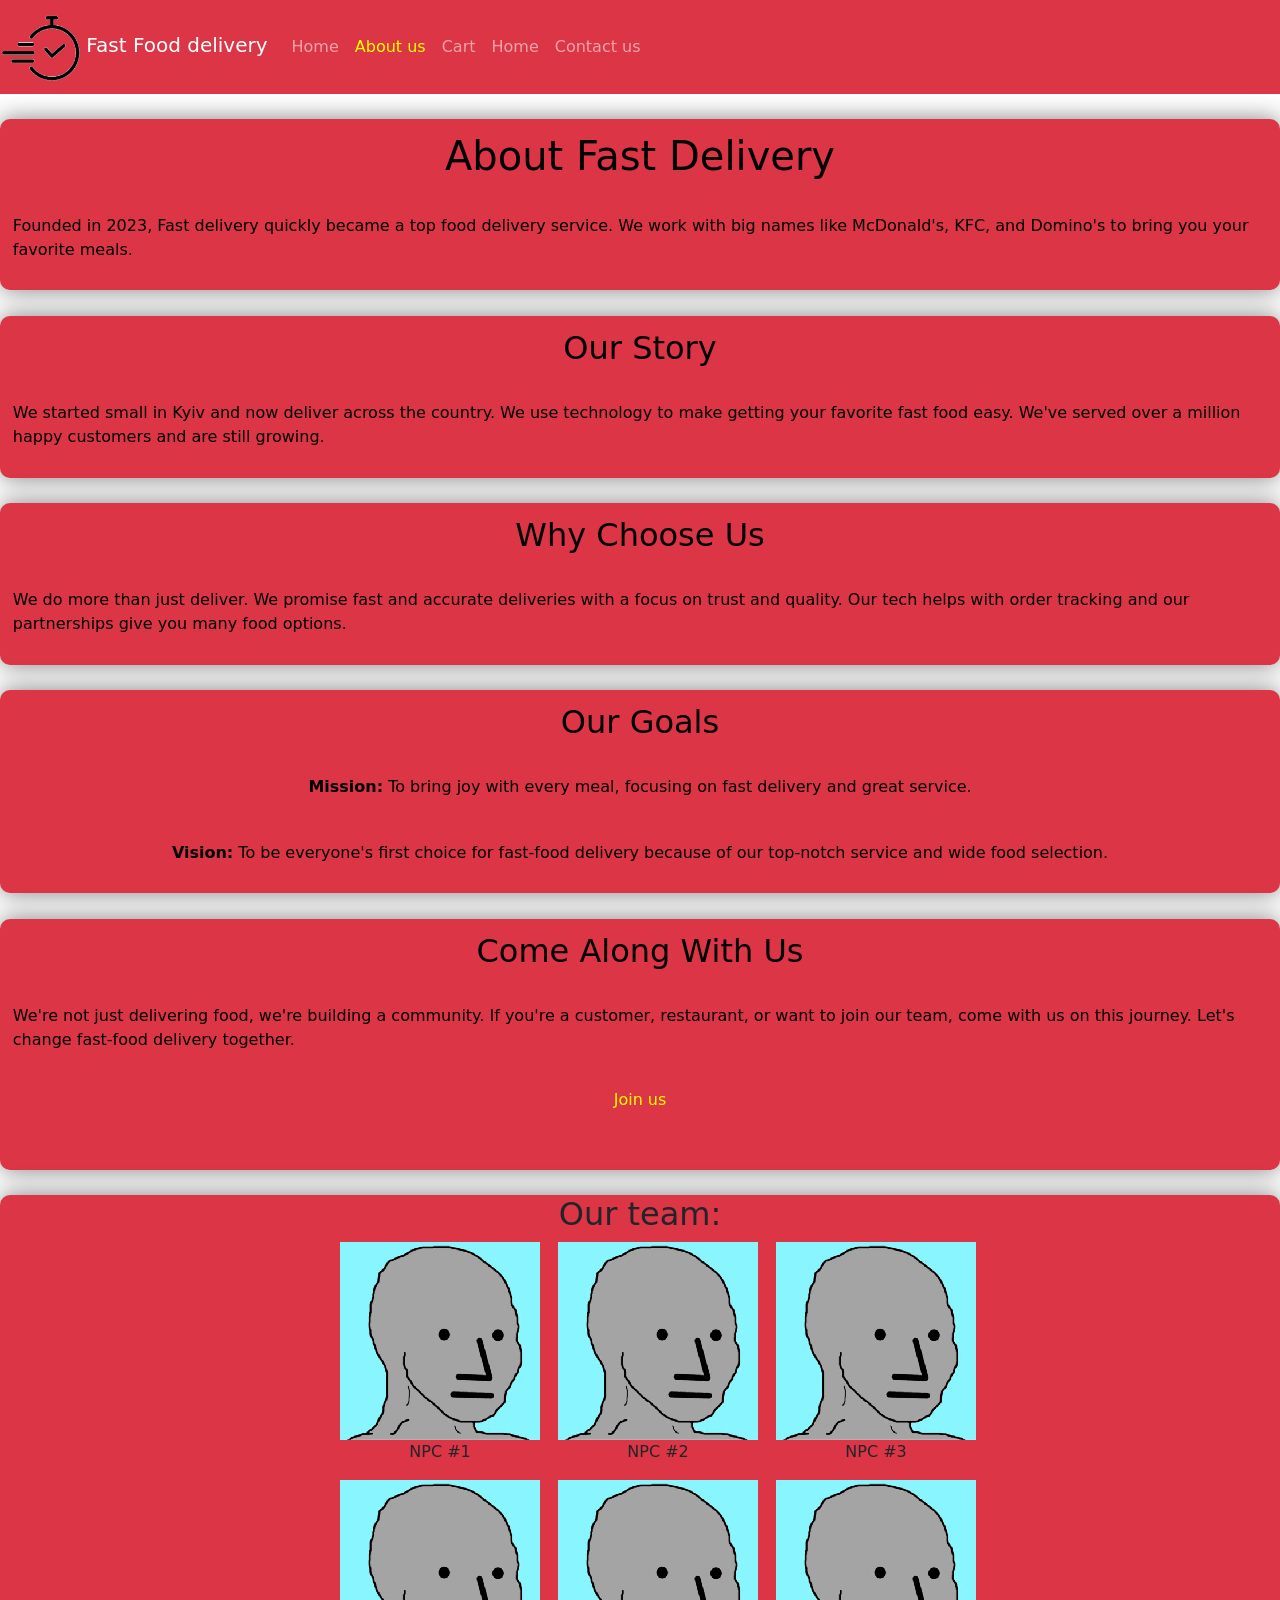
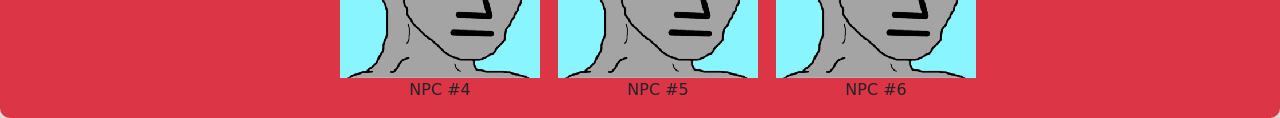
==== AboutUs.html @ 161808b8 "progress" ====
<!DOCTYPE html>
<html lang="en">
<head>
    <meta charset="UTF-8">
    <meta name="viewport" content="width=device-width, initial-scale=1.0">
    <link rel="stylesheet" type="text/css" href="styles/AboutStyle.css"/>
<link href="https://cdn.jsdelivr.net/npm/bootstrap@5.1.3/dist/css/bootstrap.min.css" rel="stylesheet" integrity="sha384-1BmE4kWBq78iYhFldvKuhfTAU6auU8tT94WrHftjDbrCEXSU1oBoqyl2QvZ6jIW3" crossorigin="anonymous">
<script src="https://ajax.googleapis.com/ajax/libs/jquery/3.5.1/jquery.min.js"></script>
<script src="https://cdnjs.cloudflare.com/ajax/libs/popper.js/1.16.0/umd/popper.min.js"></script>
<script src="https://maxcdn.bootstrapcdn.com/bootstrap/4.5.2/js/bootstrap.min.js"></script>
    <title>Document</title>
</head>
<body>
    <header>
        <nav class="navbar navbar-expand-lg navbar-dark bg-danger">
            <a class="navbar-brand" href="#">
                <img src="img/logo.png" alt="Icon" width="80">
                Fast Food delivery
            </a>
            <button class="navbar-toggler" type="button" data-toggle="collapse" data-target="#navbarNav" aria-controls="navbarNav" aria-expanded="false" aria-label="Toggle navigation">
                <span class="navbar-toggler-icon"></span>
            </button>
            <div class="collapse navbar-collapse" id="navbarNav">
                <ul class="navbar-nav ml-auto">
                    <li class="nav-item active">
                        <a class="nav-link" href="index.html">Home</a>
                    </li>
                    <li class="nav-item">
                        <a class="nav-link" style="color: yellow;" href="AboutUs.html">About us</a>
                    </li>
                    <li class="nav-item">
                        <a class="nav-link" href="Cart.html">Cart</a>
                    </li>
                    <li class="nav-item">
                        <a class="nav-link" href="index.html">Home</a>
                    </li>
                    <li class="nav-item">
                        <a class="nav-link" href="Contact.html">Contact us</a>
                    </li>
                </ul>
            </div>
        </nav>
    </header>
    <main class="main">
        <div class="CardAbout">
            <h1 class="Par">About Fast Delivery</h1>
            <p class="Par">Founded in 2023, Fast delivery quickly became a top food delivery service. We work with big names like McDonald's, KFC, and Domino's to bring you your favorite meals.</p>
        </div>
        
        <div class="CardAbout">
            <h2 class="Par">Our Story</h2>
            <p class="Par">We started small in Kyiv and now deliver across the country. We use technology to make getting your favorite fast food easy. We've served over a million happy customers and are still growing.</p>
        </div>
        
        <div class="CardAbout">
            <h2 class="Par">Why Choose Us</h2>
            <p class="Par">We do more than just deliver. We promise fast and accurate deliveries with a focus on trust and quality. Our tech helps with order tracking and our partnerships give you many food options.</p>
        </div>
        
        <div class="CardAbout">
            <h2 class="Par">Our Goals</h2>
            <p class="Par"><b>Mission:</b> To bring joy with every meal, focusing on fast delivery and great service.</p>
            <p class="Par"><b>Vision:</b> To be everyone's first choice for fast-food delivery because of our top-notch service and wide food selection.</p>
        </div>
        
        <div class="CardAbout">
            <h2 class="Par">Come Along With Us</h2>
            <p class="Par">We're not just delivering food, we're building a community. If you're a customer, restaurant, or want to join our team, come with us on this journey. Let's change fast-food delivery together.</p>
            <button class="btn btn-danger" style="color: yellow; margin-bottom:4%"><a class="LInk" style="color: yellow;" href="Contact.html">Join us</a></button>
        </div>



        <div  class="CardAbout">
            <h2>Our team:</h2>
            <div class="RowImages" >

           <div class="teamImage">
            <img src="img/NPC.png"/>
            <p style="text-align: center;">NPC #1</p>
           </div>
           <div class="teamImage midImage" >
            <img src="img/NPC.png"/>
            <p style="text-align: center;">NPC #2</p>
           </div>
           <div class="teamImage">
            <img src="img/NPC.png"/>
            <p style="text-align: center;">NPC #3</p>
           </div>
        </div>



        <div class="RowImages">

            <div class="teamImage">
             <img src="img/NPC.png"/>
             <p style="text-align: center;">NPC #4</p>
            </div>
            <div class="teamImage midImage">
             <img src="img/NPC.png"/>
             <p style="text-align: center;">NPC #5</p>
            </div>
            <div class="teamImage">
             <img src="img/NPC.png"/>
             <p style="text-align: center;">NPC #6</p>
            </div>
         </div>
        </div>

    </main>
    
    </body>
    </html>
</body>
</html>
---- styles/AboutStyle.css ----
.CardAbout{
    box-shadow: 0 0 25px rgba(0, 0, 0, 0.5);
    width: 100%;
    display: flex;
    flex-direction: column;
    align-items: center;
    margin-top: 2%;
    background-color: rgb(220, 53, 69);
    border-radius: 10px;
 }

 .main{
    display: flex;
    flex-direction: column;

    align-items: center;
 }
 .ParMC{
    padding: 5%;
    color: yellow;
    font-family: 'Almendra';
}
.Par{
    color: black;
    padding: 1%;
}
.midImage{
    margin-left:3%; 
    margin-right:3%
}

.teamImage{
display: flex;
flex-direction: column;
}

.RowImages{
    display: flex; 
    flex-direction:row
}
@media screen and (max-width:720px) {
    .RowImages{
        display: flex; 
        flex-direction:column
        }

        .midImage{
            margin-left:0%; 
            margin-right:0%
        }
        
       
}
.LInk {
    text-decoration: none;
}
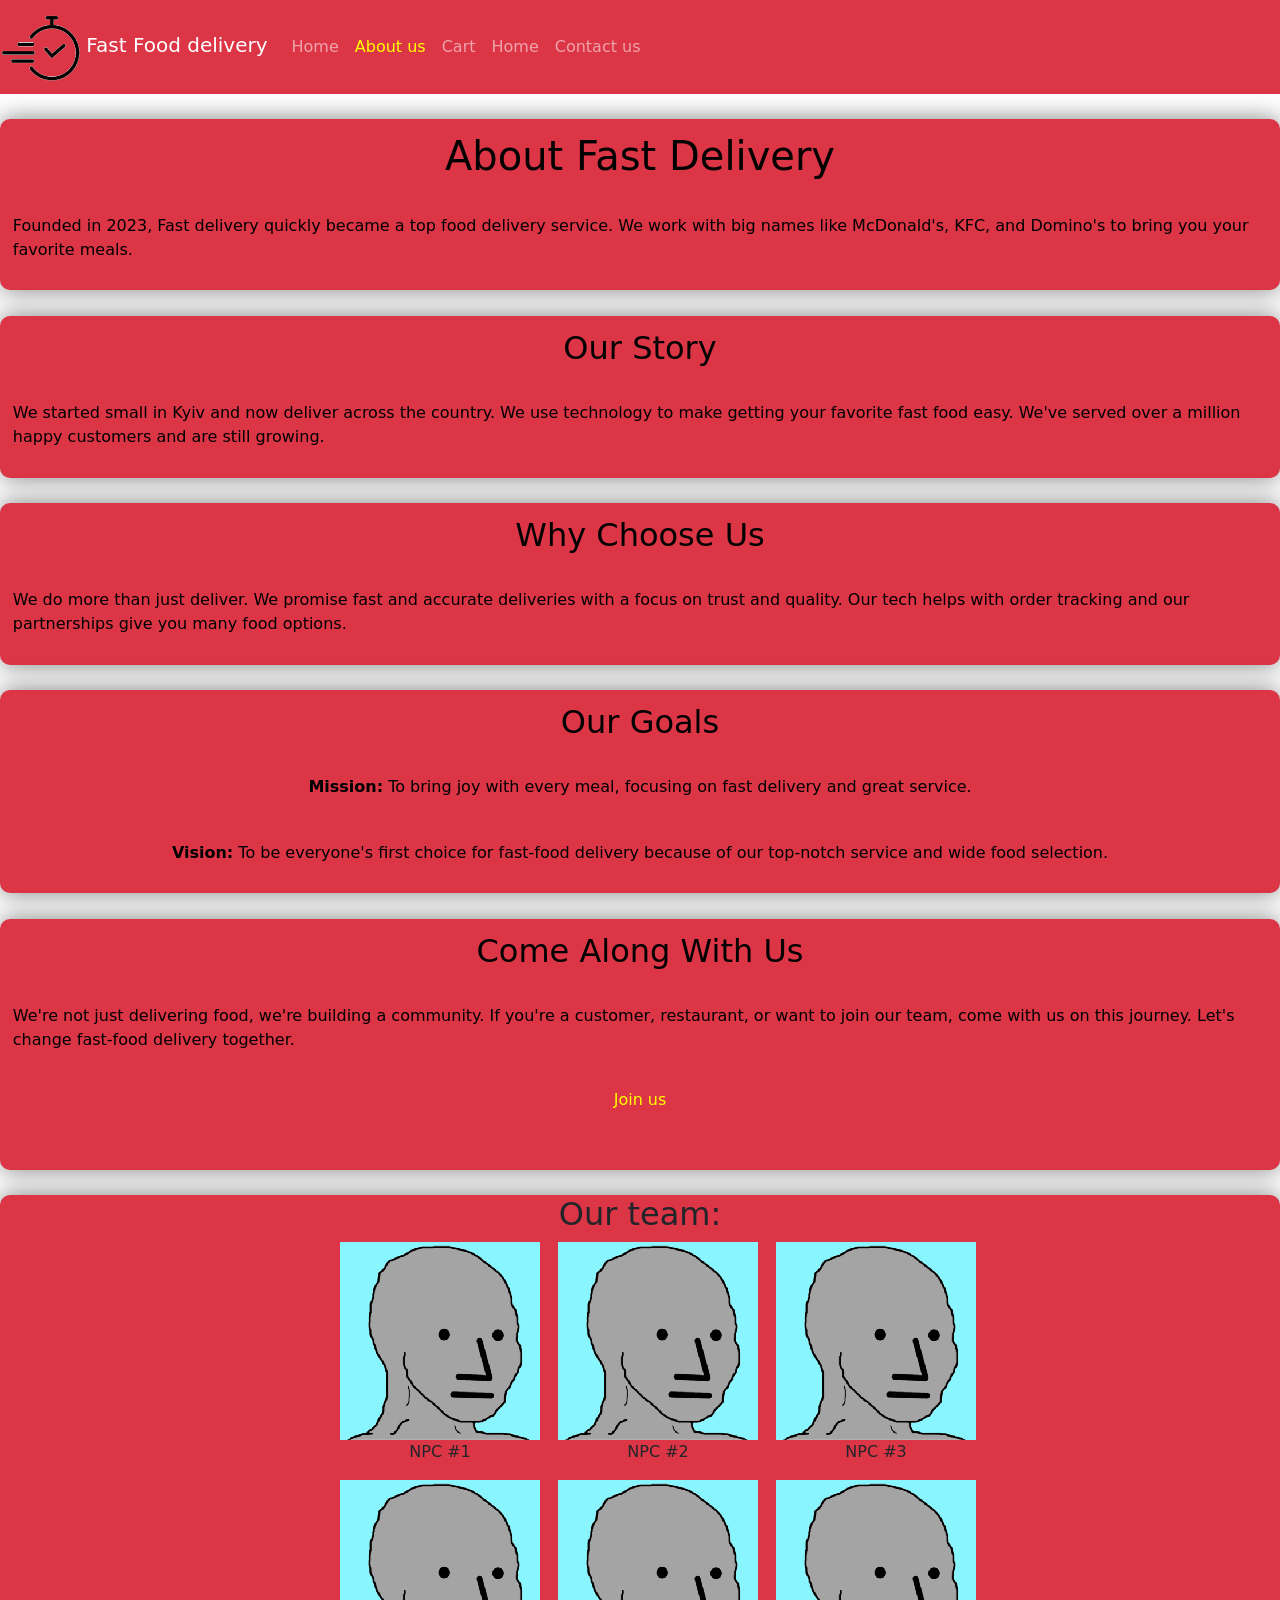
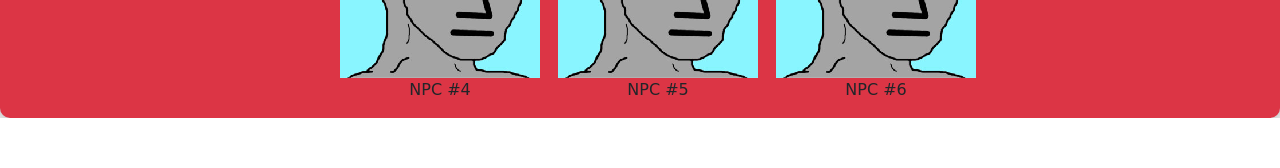
==== commit 21a8ca42: "mostly done" ====
--- a/AboutUs.html
+++ b/AboutUs.html
@@ -29,7 +29,7 @@
                         <a class="nav-link" style="color: yellow;" href="AboutUs.html">About us</a>
                     </li>
                     <li class="nav-item">
-                        <a class="nav-link" href="Cart.html">Cart</a>
+                        <a class="nav-link" href="cart.html">Cart</a>
                     </li>
                     <li class="nav-item">
                         <a class="nav-link" href="index.html">Home</a>
@@ -112,5 +112,18 @@
     
     </body>
     </html>
+    <script>
+
+        window.onload = function() {
+         
+            const cards = document.querySelectorAll('.CardAbout');
+            cards.forEach((card, index) => {
+                setTimeout(() => {
+                    card.classList.add('animate-card');
+                }, 250 * index);
+            });
+        }
+    </script>
+    <script src="router.js"></script>
 </body>
 </html>
--- a/styles/AboutStyle.css
+++ b/styles/AboutStyle.css
@@ -7,7 +7,14 @@
     margin-top: 2%;
     background-color: rgb(220, 53, 69);
     border-radius: 10px;
+    opacity: 0;
+    transform: translateY(50px);
+    transition: opacity 1s ease, transform 1s ease;
  }
+ .animate-card {
+   opacity: 1;
+   transform: translateY(0);
+}
 
  .main{
     display: flex;
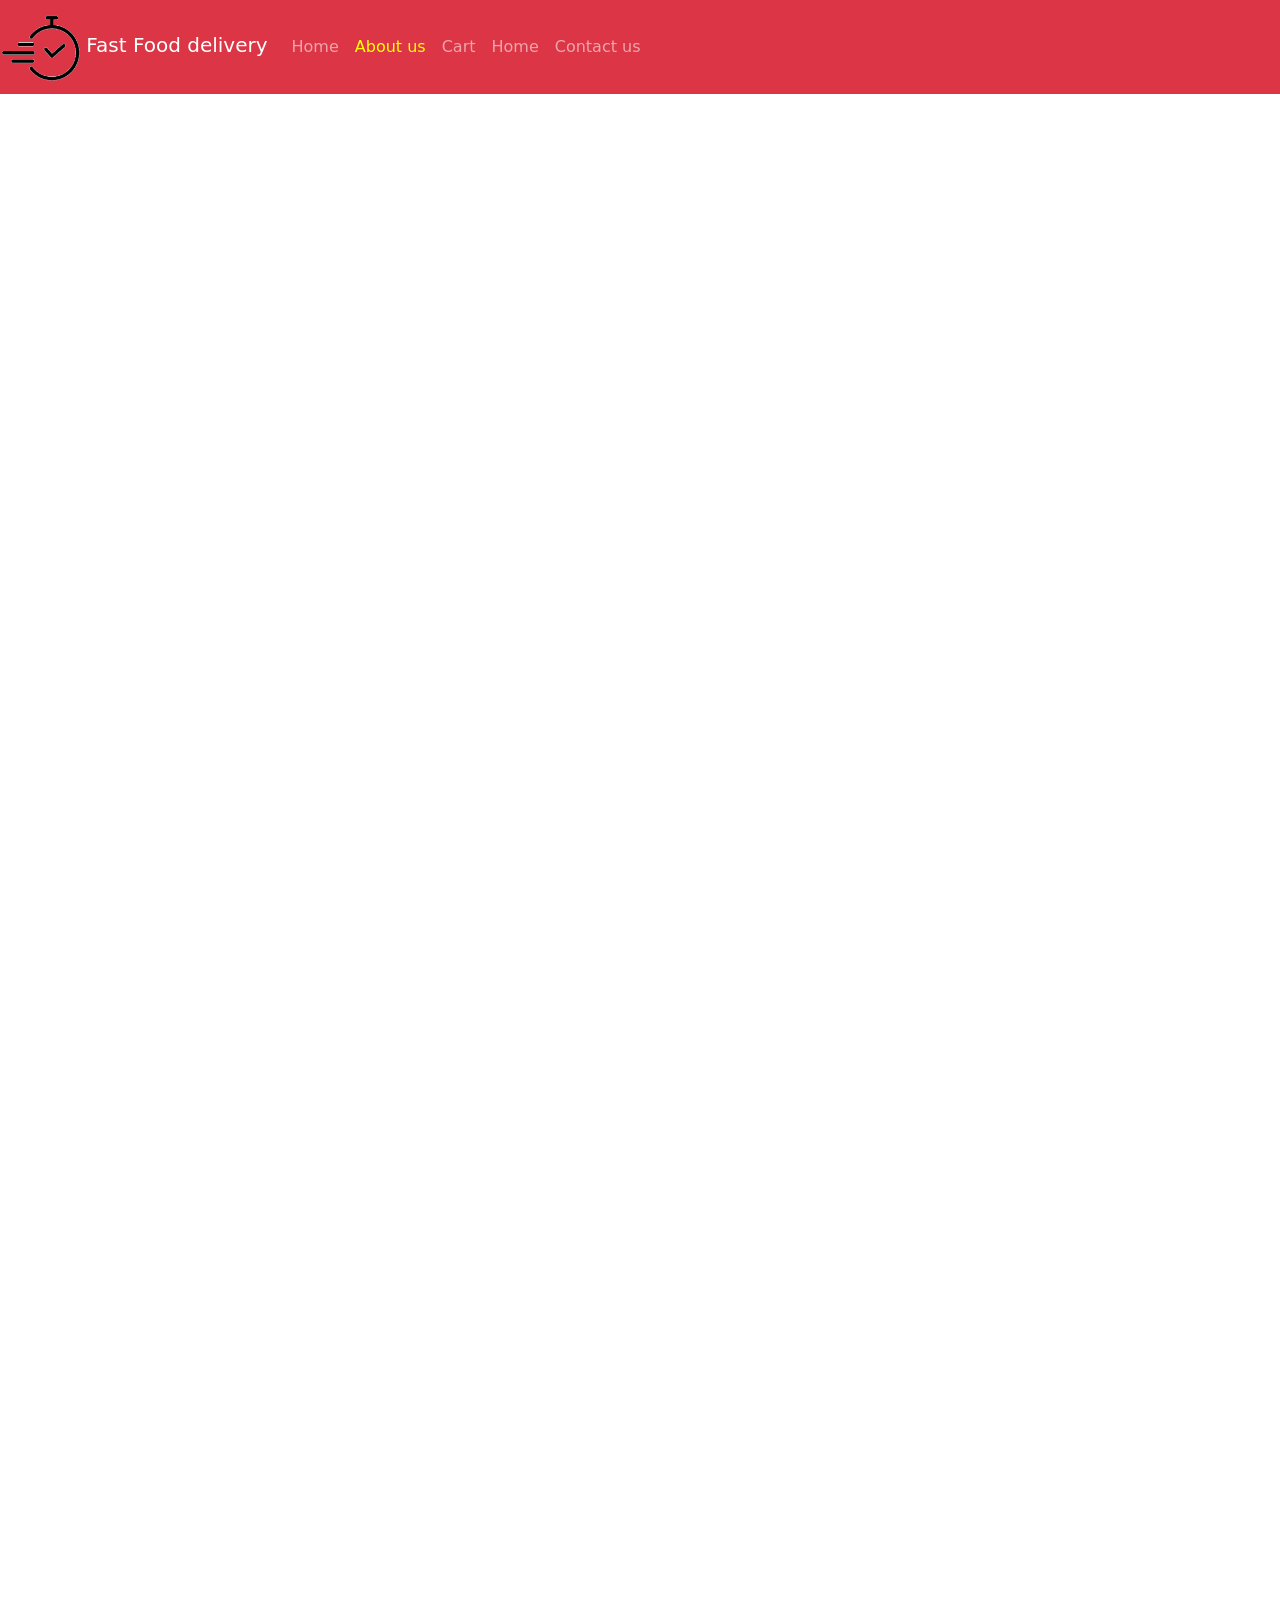
==== commit d00e2f45: "sv" ====
--- a/AboutUs.html
+++ b/AboutUs.html
@@ -115,12 +115,9 @@
     <script>
 
         window.onload = function() {
-         
-            const cards = document.querySelectorAll('.CardAbout');
-            cards.forEach((card, index) => {
-                setTimeout(() => {
+            const cards = document.querySelectorAll('.Card');
+            cards.forEach((card) => {
                     card.classList.add('animate-card');
-                }, 250 * index);
             });
         }
     </script>
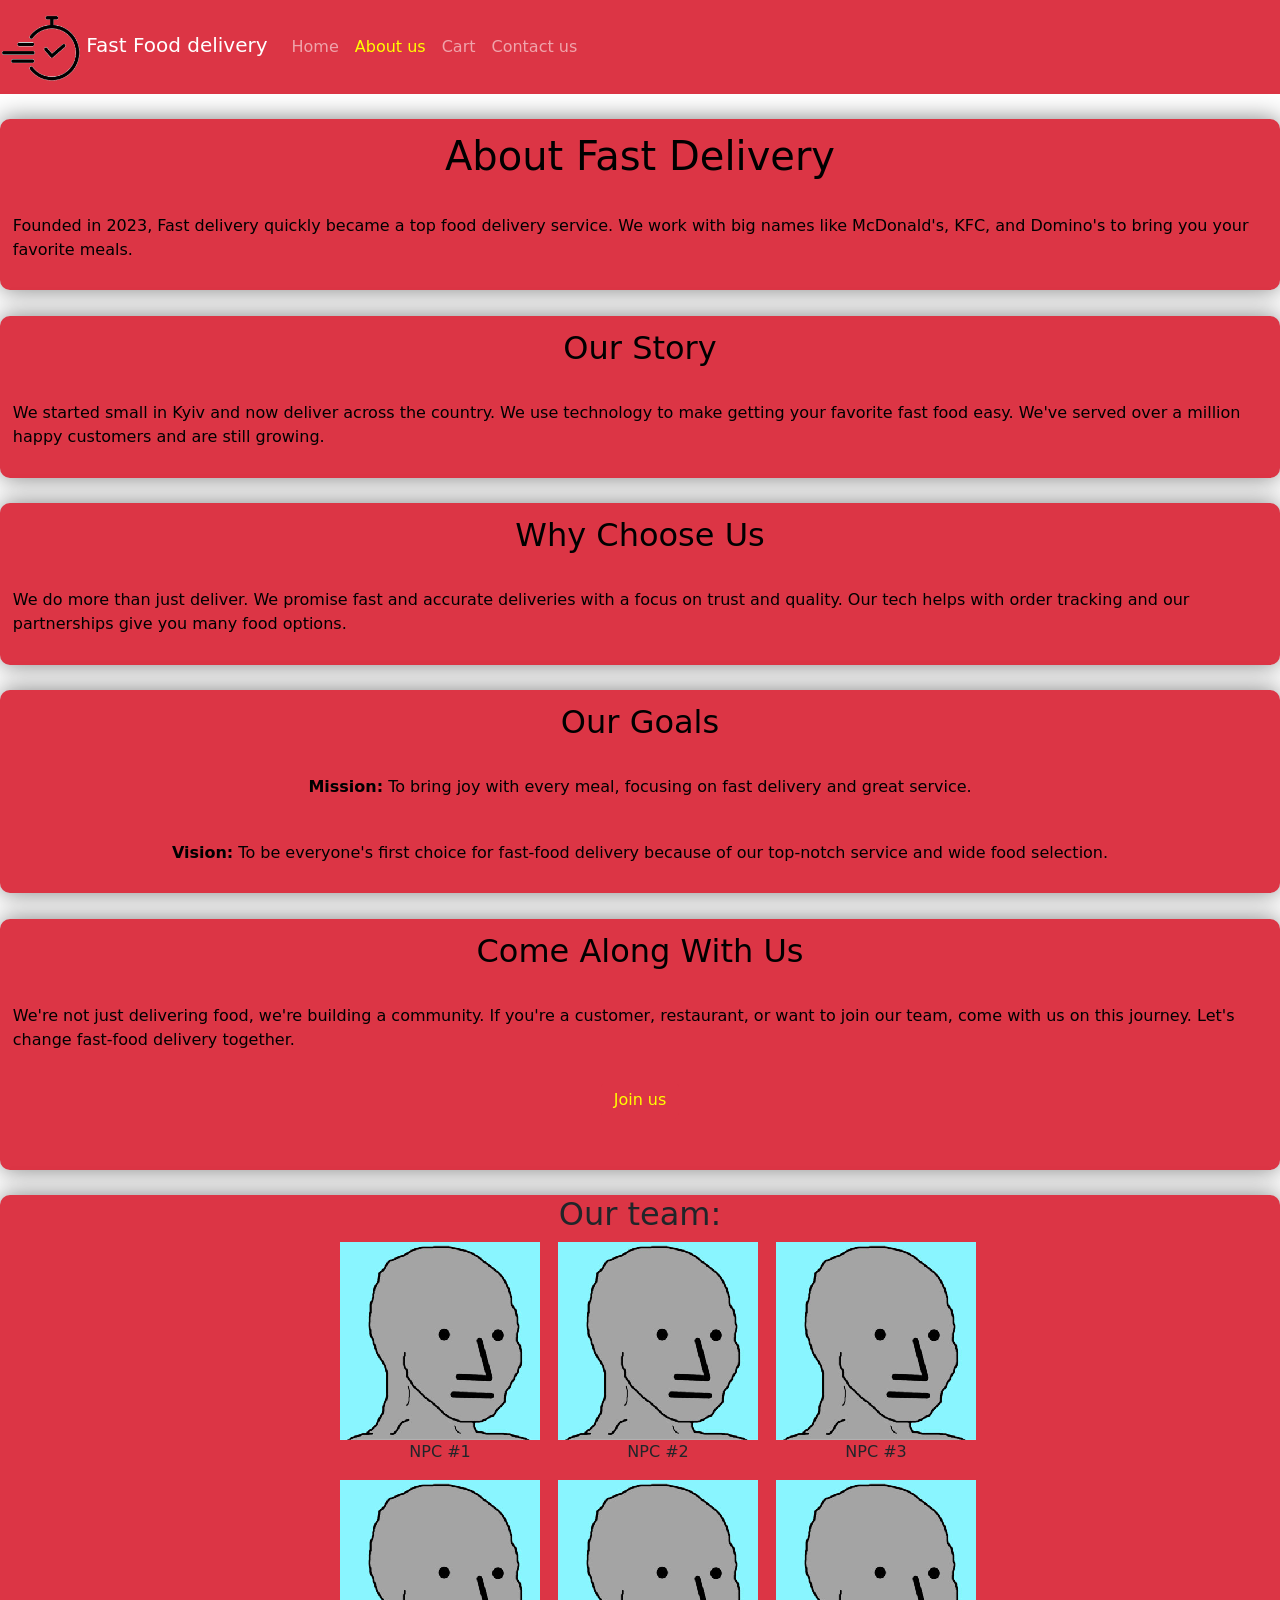
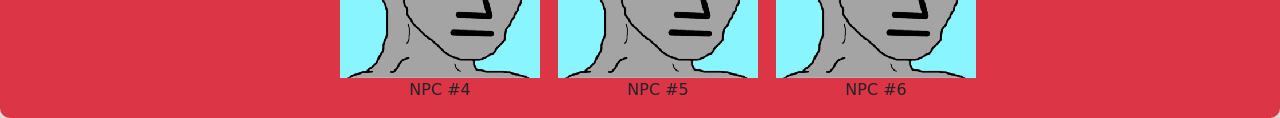
==== commit be6cfbe2: "progress" ====
--- a/AboutUs.html
+++ b/AboutUs.html
@@ -31,9 +31,7 @@
                     <li class="nav-item">
                         <a class="nav-link" href="cart.html">Cart</a>
                     </li>
-                    <li class="nav-item">
-                        <a class="nav-link" href="index.html">Home</a>
-                    </li>
+                  
                     <li class="nav-item">
                         <a class="nav-link" href="Contact.html">Contact us</a>
                     </li>
@@ -115,7 +113,7 @@
     <script>
 
         window.onload = function() {
-            const cards = document.querySelectorAll('.Card');
+            const cards = document.querySelectorAll('.CardAbout');
             cards.forEach((card) => {
                     card.classList.add('animate-card');
             });
--- a/styles/AboutStyle.css
+++ b/styles/AboutStyle.css
@@ -8,12 +8,12 @@
     background-color: rgb(220, 53, 69);
     border-radius: 10px;
     opacity: 0;
-    transform: translateY(50px);
+    transform: scale(0);
     transition: opacity 1s ease, transform 1s ease;
  }
  .animate-card {
    opacity: 1;
-   transform: translateY(0);
+   transform: scale(1);
 }
 
  .main{
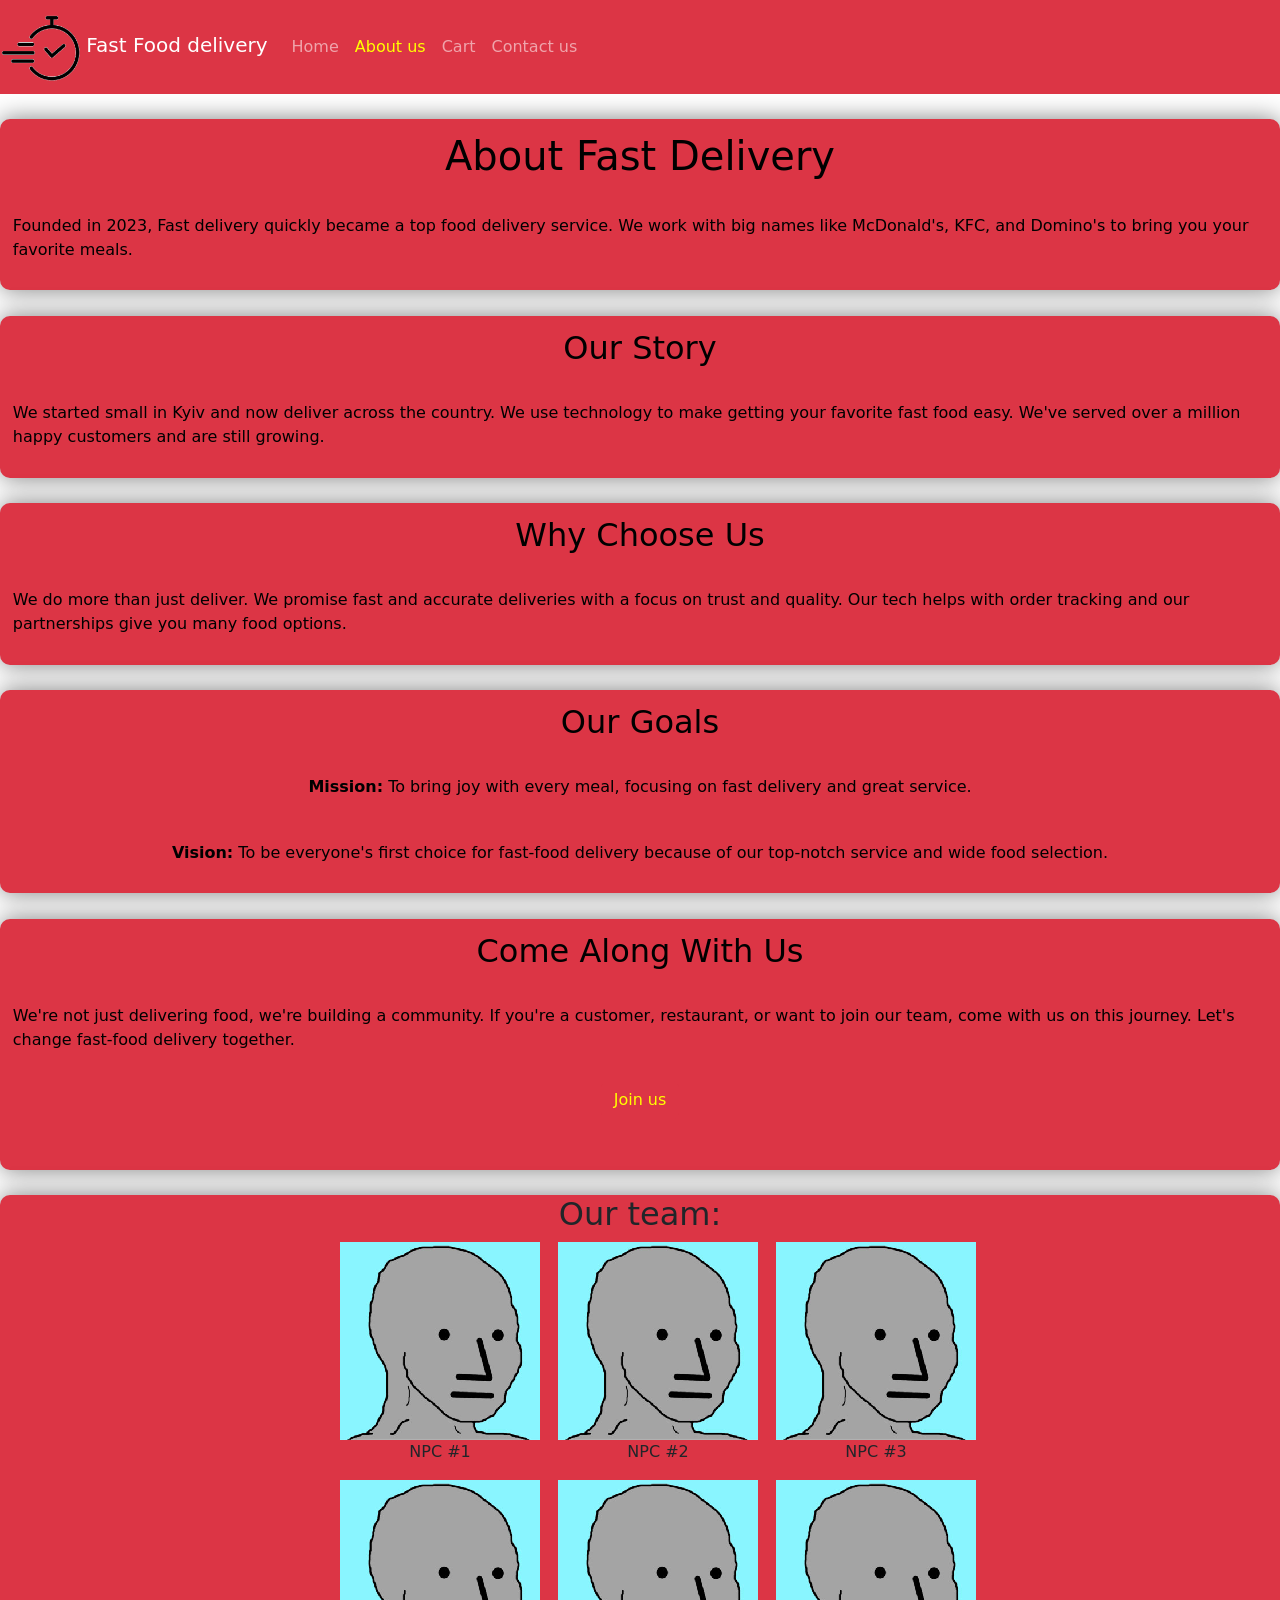
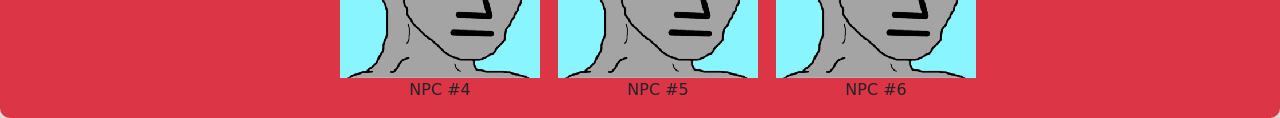
==== commit d8b92bcf: "url" ====
--- a/AboutUs.html
+++ b/AboutUs.html
@@ -3,14 +3,16 @@
 <head>
     <meta charset="UTF-8">
     <meta name="viewport" content="width=device-width, initial-scale=1.0">
-    <link rel="stylesheet" type="text/css" href="styles/AboutStyle.css"/>
+   
 <link href="https://cdn.jsdelivr.net/npm/bootstrap@5.1.3/dist/css/bootstrap.min.css" rel="stylesheet" integrity="sha384-1BmE4kWBq78iYhFldvKuhfTAU6auU8tT94WrHftjDbrCEXSU1oBoqyl2QvZ6jIW3" crossorigin="anonymous">
 <script src="https://ajax.googleapis.com/ajax/libs/jquery/3.5.1/jquery.min.js"></script>
 <script src="https://cdnjs.cloudflare.com/ajax/libs/popper.js/1.16.0/umd/popper.min.js"></script>
 <script src="https://maxcdn.bootstrapcdn.com/bootstrap/4.5.2/js/bootstrap.min.js"></script>
     <title>Document</title>
 </head>
+
 <body>
+    <link rel="stylesheet" type="text/css" href="styles/AboutStyle.css"/>
     <header>
         <nav class="navbar navbar-expand-lg navbar-dark bg-danger">
             <a class="navbar-brand" href="#">
@@ -107,18 +109,12 @@
         </div>
 
     </main>
-    
+    <script>
+
+    </script>
+    <script src="scripts/router.js"></script>
     </body>
     </html>
-    <script>
-
-        window.onload = function() {
-            const cards = document.querySelectorAll('.CardAbout');
-            cards.forEach((card) => {
-                    card.classList.add('animate-card');
-            });
-        }
-    </script>
-    <script src="router.js"></script>
+   
 </body>
 </html>
--- a/styles/AboutStyle.css
+++ b/styles/AboutStyle.css
@@ -7,14 +7,7 @@
     margin-top: 2%;
     background-color: rgb(220, 53, 69);
     border-radius: 10px;
-    opacity: 0;
-    transform: scale(0);
-    transition: opacity 1s ease, transform 1s ease;
  }
- .animate-card {
-   opacity: 1;
-   transform: scale(1);
-}
 
  .main{
     display: flex;
